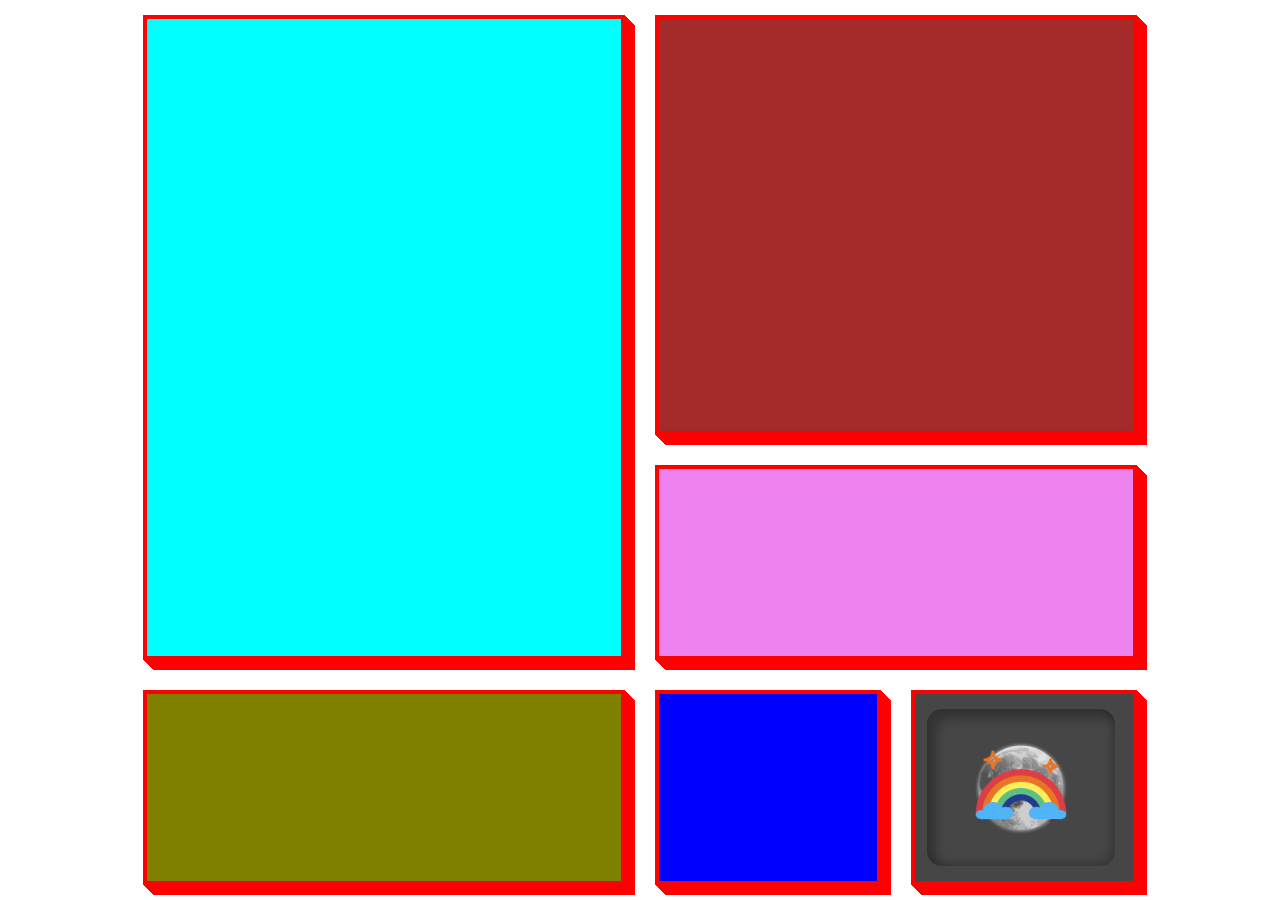
==== aboutMe.html @ added26f "worked on lightmode/darkmode button" ====
<!DOCTYPE html>
<html lang="en">
  <head>
    <meta charset="UTF-8" />
    <meta name="viewport" content="width=device-width, initial-scale=1.0" />
    <title>About me</title>
    <link rel="stylesheet" href="reset.css" />
    <link rel="stylesheet" href="aboutMe.css" />
  </head>
  <body>
    <div id="pageContainer">
    <div id="gridContainer">
      <div id="info1" class="infobox"></div>
      <div id="pics" class="hoverable"></div>
      <div id="info2" class="infobox"></div>
      <div id="modeSwitch" class="hoverable"></div>
      <div id="funBox" class="hoverable">
        <button id="leftBTN">&lt;</button>
        <div id="modeIcons">
          <img class="modeIcon" src="./images/sunny.png" alt="Light mode icon, showing a sun">
          <img class="modeIcon" src="./images/moon.png" alt="Dark mode icon, showing a moon">
          <img class="modeIcon" src="./images/rainbow.png" alt="Weird mode icon, showing a rainbow">
        </div>
        <button id="rightBTN">&gt;</button>
      </div>
      <div id="footer"></div>
    </div>
      </div>
    </div>
  </body>
</html>
---- aboutMe.css ----
* {
  box-sizing: border-box;
}

#pageContainer {
  height: 100vh;
  display: flex;
  justify-content: center;
  align-items: center;
}

/* #niceDiv {
  background-color: beige;
  width: 200px;
  height: 200px;
  border: 4px solid red;
  box-shadow: 1px 1px red, 2px 2px red, 3px 3px red, 4px 4px red, 5px 5px red, 6px 6px red, 7px 7px red, 8px 8px red, 9px 9px red, 10px 10px red;

  display: flex;
  align-items: center;
  justify-content: center;
} */

#gridContainer {
  height: 100%;
  width: 80%;
  margin: 10px;

  display: grid;
  grid-template-columns: 50% 25% 25%;
  grid-template-rows: 50% 25% 25%;
  /* gap: 30px; */
}

#gridContainer > * {
  margin: 15px;
  border: 4px solid red;
  box-shadow: 1px 1px red, 2px 2px red, 3px 3px red, 4px 4px red, 5px 5px red,
    6px 6px red, 7px 7px red, 8px 8px red, 9px 9px red, 10px 10px red,
    1px 1px red, 2px 2px red, 3px 3px red, 4px 4px red, 5px 5px red, 6px 6px red,
    7px 7px red, 8px 8px red, 9px 9px red, 10px 10px red;
  transition: 0.4s;
}

#gridContainer > .hoverable:hover {
  box-shadow: 1px 1px red, 2px 2px red, 3px 3px red, 4px 4px red, 5px 5px red,
    6px 6px red, 7px 7px red, 8px 8px red, 9px 9px red, 10px 10px red,
    11px 11px red, 12px 12px red, 13px 13px red, 14px 14px red, 15px 15px red,
    16px 16px red, 17px 17px red, 18px 18px red, 19px 19px red, 20px 20px red;
  transform: translate(-10px, -10px);
}

#info1 {
  background-color: aqua;
  grid-column: 1 / 2;
  grid-row: 1 / 3;
}

#pics {
  background-color: brown;
  grid-column: 2 / 4;
  grid-row: 1 / 2;
}

#info2 {
  background-color: violet;
  grid-column: 2 / 4;
  grid-row: 2 / 3;
}

#modeSwitch {
  background-color: blue;
  grid-column: 2 / 3;
  grid-row: 3/4;
}

#funBox {
  background-color: rgb(70, 70, 70);
  grid-column: 3 / 4;
  grid-row: 3/4;

  display: flex;
  flex-direction: row;
  align-items: center;
}

#funBox > button {
  background-color: rgb(70, 70, 70);
  width: 0px;
  transition: 0.4s;
  margin: 0px;
  border: none;
  box-shadow: 0px 0px 0px rgba(0, 0, 0, 0), 0px 0px 0px rgba(0, 0, 0, 0);

  font-size: 0rem;
  font-weight: 800;
  color: white;
}

#funBox:hover > button {
  background-color: rgb(70, 70, 70);
  margin: 10px;
  height: 50px;
  width: 30px;
  border-radius: 5px;
  border: none;
  box-shadow: 5px 5px 10px rgba(0, 0, 0, 0.25),
    -3px -3px 10px rgba(0, 0, 0, 0.25);

  font-size: 1rem;
}
#funBox:hover > button:hover {
  background-color: rgb(113, 113, 113);
  cursor: pointer;
}

#funBox > div {
  position: relative;
  width: calc(100% - 30px);
  height: calc(100% - 30px);
  /* margin: 15px; */
  border-radius: 15px;
  box-shadow: inset 10px 10px 10px rgba(0, 0, 0, 0.25),
    inset -3px -3px 10px rgba(0, 0, 0, 0.25);

  overflow: hidden;
}

.modeIcon {
  position: absolute;
  left: 50%;
  top: 50%;
  transform: translate(-50%, -50%);
  width: 100px;
  height: 100px;
}

#footer {
  background-color: olive;
  grid-column: 1 / 2;
  grid-row: 3/4;
}
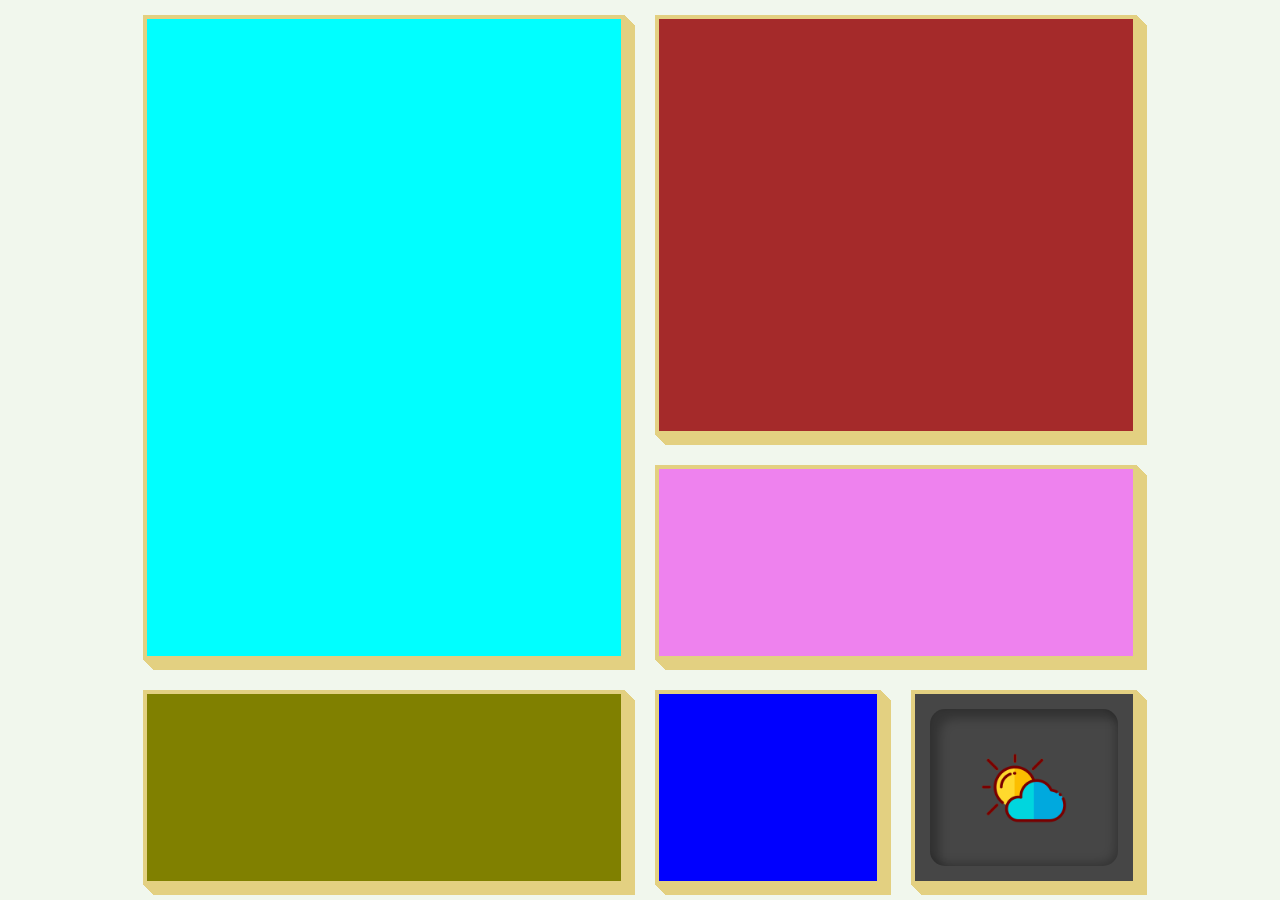
==== commit b50bca8c: "tweaks to aboutme page" ====
--- a/aboutMe.html
+++ b/aboutMe.html
@@ -8,7 +8,7 @@
     <link rel="stylesheet" href="aboutMe.css" />
   </head>
   <body>
-    <div id="pageContainer">
+    <div id="pageContainer" class="lightMode">
     <div id="gridContainer">
       <div id="info1" class="infobox"></div>
       <div id="pics" class="hoverable"></div>
@@ -17,9 +17,9 @@
       <div id="funBox" class="hoverable">
         <button id="leftBTN">&lt;</button>
         <div id="modeIcons">
-          <img class="modeIcon" src="./images/sunny.png" alt="Light mode icon, showing a sun">
-          <img class="modeIcon" src="./images/moon.png" alt="Dark mode icon, showing a moon">
-          <img class="modeIcon" src="./images/rainbow.png" alt="Weird mode icon, showing a rainbow">
+          <img id="lightModeIcon" src="./images/sunny.png" alt="Light mode icon, showing a sun">
+          <img id="darkModeIcon" class="offScreen" src="./images/moon.png" alt="Dark mode icon, showing a moon">
+          <img id="clownModeIcon" class="offScreen" src="./images/rainbow.png" alt="Weird mode icon, showing a rainbow">
         </div>
         <button id="rightBTN">&gt;</button>
       </div>
@@ -28,4 +28,5 @@
       </div>
     </div>
   </body>
+  <script src="modeSwitch.JS"></script>
 </html>
--- a/aboutMe.css
+++ b/aboutMe.css
@@ -7,14 +7,25 @@
   display: flex;
   justify-content: center;
   align-items: center;
+
+  transition: 1s;
+}
+#pageContainer.lightMode {
+  background-color: #f1f7ed;
+}
+#pageContainer.darkMode {
+  background-color: #54494b;
+}
+#pageContainer.clownMode {
+  background-color: hotpink;
 }
 
 /* #niceDiv {
   background-color: beige;
   width: 200px;
   height: 200px;
-  border: 4px solid red;
-  box-shadow: 1px 1px red, 2px 2px red, 3px 3px red, 4px 4px red, 5px 5px red, 6px 6px red, 7px 7px red, 8px 8px red, 9px 9px red, 10px 10px red;
+  border: 4px solid #e3d081;
+  box-shadow: 1px 1px #e3d081, 2px 2px #e3d081, 3px 3px #e3d081, 4px 4px #e3d081, 5px 5px #e3d081, 6px 6px #e3d081, 7px 7px #e3d081, 8px 8px #e3d081, 9px 9px #e3d081, 10px 10px #e3d081;
 
   display: flex;
   align-items: center;
@@ -34,19 +45,21 @@
 
 #gridContainer > * {
   margin: 15px;
-  border: 4px solid red;
-  box-shadow: 1px 1px red, 2px 2px red, 3px 3px red, 4px 4px red, 5px 5px red,
-    6px 6px red, 7px 7px red, 8px 8px red, 9px 9px red, 10px 10px red,
-    1px 1px red, 2px 2px red, 3px 3px red, 4px 4px red, 5px 5px red, 6px 6px red,
-    7px 7px red, 8px 8px red, 9px 9px red, 10px 10px red;
+  border: 4px solid #e3d081;
+  box-shadow: 1px 1px #e3d081, 2px 2px #e3d081, 3px 3px #e3d081, 4px 4px #e3d081,
+    5px 5px #e3d081, 6px 6px #e3d081, 7px 7px #e3d081, 8px 8px #e3d081,
+    9px 9px #e3d081, 10px 10px #e3d081, 1px 1px #e3d081, 2px 2px #e3d081,
+    3px 3px #e3d081, 4px 4px #e3d081, 5px 5px #e3d081, 6px 6px #e3d081,
+    7px 7px #e3d081, 8px 8px #e3d081, 9px 9px #e3d081, 10px 10px #e3d081;
   transition: 0.4s;
 }
 
 #gridContainer > .hoverable:hover {
-  box-shadow: 1px 1px red, 2px 2px red, 3px 3px red, 4px 4px red, 5px 5px red,
-    6px 6px red, 7px 7px red, 8px 8px red, 9px 9px red, 10px 10px red,
-    11px 11px red, 12px 12px red, 13px 13px red, 14px 14px red, 15px 15px red,
-    16px 16px red, 17px 17px red, 18px 18px red, 19px 19px red, 20px 20px red;
+  box-shadow: 1px 1px #e3d081, 2px 2px #e3d081, 3px 3px #e3d081, 4px 4px #e3d081,
+    5px 5px #e3d081, 6px 6px #e3d081, 7px 7px #e3d081, 8px 8px #e3d081,
+    9px 9px #e3d081, 10px 10px #e3d081, 11px 11px #e3d081, 12px 12px #e3d081,
+    13px 13px #e3d081, 14px 14px #e3d081, 15px 15px #e3d081, 16px 16px #e3d081,
+    17px 17px #e3d081, 18px 18px #e3d081, 19px 19px #e3d081, 20px 20px #e3d081;
   transform: translate(-10px, -10px);
 }
 
@@ -81,6 +94,7 @@
 
   display: flex;
   flex-direction: row;
+  justify-content: center;
   align-items: center;
 }
 
@@ -126,13 +140,72 @@
   overflow: hidden;
 }
 
-.modeIcon {
+#modeIcons > img {
   position: absolute;
-  left: 50%;
-  top: 50%;
-  transform: translate(-50%, -50%);
+  left: calc(50% - 50px);
+  top: calc(50% - 50px);
+  /* transform: translate(-50%, -50%); */
   width: 100px;
   height: 100px;
+}
+
+.leaveRight {
+  animation-name: leaveRight;
+  animation-duration: 0.4s;
+  animation-iteration-count: 1;
+  transform: translateX(300px);
+}
+.leaveLeft {
+  animation-name: leaveLeft;
+  animation-duration: 0.4s;
+  animation-iteration-count: 1;
+  transform: translateX(-300px);
+}
+.enterRight {
+  animation-name: enterRight;
+  animation-duration: 0.4s;
+  animation-iteration-count: 1;
+}
+.enterLeft {
+  animation-name: enterLeft;
+  animation-duration: 0.4s;
+  animation-iteration-count: 1;
+}
+.offScreen {
+  transform: translateX(-300px);
+}
+
+@keyframes leaveRight {
+  0% {
+    transform: translateX(0px);
+  }
+  100% {
+    transform: translateX(300px);
+  }
+}
+@keyframes leaveLeft {
+  0% {
+    transform: translateX(-0px);
+  }
+  100% {
+    transform: translateX(-300px);
+  }
+}
+@keyframes enterRight {
+  0% {
+    transform: translateX(300px);
+  }
+  100% {
+    transform: translateX(0px);
+  }
+}
+@keyframes enterLeft {
+  0% {
+    transform: translateX(-300px);
+  }
+  100% {
+    transform: translateX(-0px);
+  }
 }
 
 #footer {
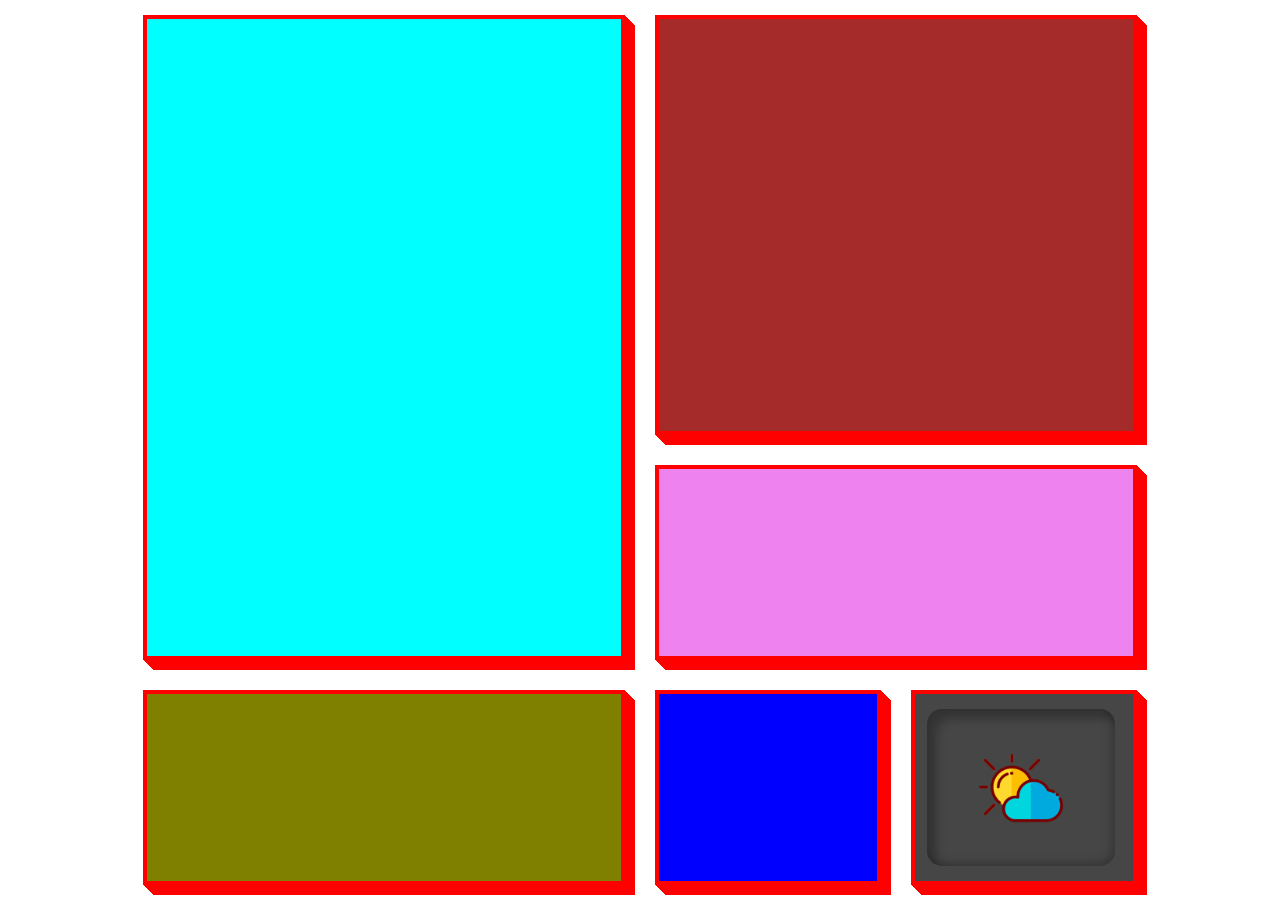
==== commit 6d8140d6: "tweaks to aboutme" ====
--- a/aboutMe.html
+++ b/aboutMe.html
@@ -17,9 +17,9 @@
       <div id="funBox" class="hoverable">
         <button id="leftBTN">&lt;</button>
         <div id="modeIcons">
-          <img id="lightModeIcon" src="./images/sunny.png" alt="Light mode icon, showing a sun">
-          <img id="darkModeIcon" class="offScreen" src="./images/moon.png" alt="Dark mode icon, showing a moon">
-          <img id="clownModeIcon" class="offScreen" src="./images/rainbow.png" alt="Weird mode icon, showing a rainbow">
+          <img id="lightModeIcon" class="modeIcon" src="./images/sunny.png" alt="Light mode icon, showing a sun">
+          <img id="darkModeIcon" class="startOff" src="./images/moon.png" alt="Dark mode icon, showing a moon">
+          <img id="clownModeIcon" class="startOff" src="./images/rainbow.png" alt="Weird mode icon, showing a rainbow">
         </div>
         <button id="rightBTN">&gt;</button>
       </div>
--- a/aboutMe.css
+++ b/aboutMe.css
@@ -8,13 +8,13 @@
   justify-content: center;
   align-items: center;
 
-  transition: 1s;
+  transition: 0.4s;
 }
 #pageContainer.lightMode {
-  background-color: #f1f7ed;
+  background-color: white;
 }
 #pageContainer.darkMode {
-  background-color: #54494b;
+  background-color: black;
 }
 #pageContainer.clownMode {
   background-color: hotpink;
@@ -24,8 +24,8 @@
   background-color: beige;
   width: 200px;
   height: 200px;
-  border: 4px solid #e3d081;
-  box-shadow: 1px 1px #e3d081, 2px 2px #e3d081, 3px 3px #e3d081, 4px 4px #e3d081, 5px 5px #e3d081, 6px 6px #e3d081, 7px 7px #e3d081, 8px 8px #e3d081, 9px 9px #e3d081, 10px 10px #e3d081;
+  border: 4px solid red;
+  box-shadow: 1px 1px red, 2px 2px red, 3px 3px red, 4px 4px red, 5px 5px red, 6px 6px red, 7px 7px red, 8px 8px red, 9px 9px red, 10px 10px red;
 
   display: flex;
   align-items: center;
@@ -45,21 +45,15 @@
 
 #gridContainer > * {
   margin: 15px;
-  border: 4px solid #e3d081;
-  box-shadow: 1px 1px #e3d081, 2px 2px #e3d081, 3px 3px #e3d081, 4px 4px #e3d081,
-    5px 5px #e3d081, 6px 6px #e3d081, 7px 7px #e3d081, 8px 8px #e3d081,
-    9px 9px #e3d081, 10px 10px #e3d081, 1px 1px #e3d081, 2px 2px #e3d081,
-    3px 3px #e3d081, 4px 4px #e3d081, 5px 5px #e3d081, 6px 6px #e3d081,
-    7px 7px #e3d081, 8px 8px #e3d081, 9px 9px #e3d081, 10px 10px #e3d081;
+  border: 4px solid red;
+  box-shadow: 1px 1px red, 2px 2px red, 3px 3px red, 4px 4px red, 5px 5px red, 6px 6px red, 7px 7px red, 8px 8px red, 9px 9px red, 10px 10px red, 1px 1px red, 2px 2px red, 3px 3px red, 4px 4px red,
+    5px 5px red, 6px 6px red, 7px 7px red, 8px 8px red, 9px 9px red, 10px 10px red;
   transition: 0.4s;
 }
 
 #gridContainer > .hoverable:hover {
-  box-shadow: 1px 1px #e3d081, 2px 2px #e3d081, 3px 3px #e3d081, 4px 4px #e3d081,
-    5px 5px #e3d081, 6px 6px #e3d081, 7px 7px #e3d081, 8px 8px #e3d081,
-    9px 9px #e3d081, 10px 10px #e3d081, 11px 11px #e3d081, 12px 12px #e3d081,
-    13px 13px #e3d081, 14px 14px #e3d081, 15px 15px #e3d081, 16px 16px #e3d081,
-    17px 17px #e3d081, 18px 18px #e3d081, 19px 19px #e3d081, 20px 20px #e3d081;
+  box-shadow: 1px 1px red, 2px 2px red, 3px 3px red, 4px 4px red, 5px 5px red, 6px 6px red, 7px 7px red, 8px 8px red, 9px 9px red, 10px 10px red, 11px 11px red, 12px 12px red, 13px 13px red,
+    14px 14px red, 15px 15px red, 16px 16px red, 17px 17px red, 18px 18px red, 19px 19px red, 20px 20px red;
   transform: translate(-10px, -10px);
 }
 
@@ -94,7 +88,6 @@
 
   display: flex;
   flex-direction: row;
-  justify-content: center;
   align-items: center;
 }
 
@@ -118,8 +111,7 @@
   width: 30px;
   border-radius: 5px;
   border: none;
-  box-shadow: 5px 5px 10px rgba(0, 0, 0, 0.25),
-    -3px -3px 10px rgba(0, 0, 0, 0.25);
+  box-shadow: 5px 5px 10px rgba(0, 0, 0, 0.25), -3px -3px 10px rgba(0, 0, 0, 0.25);
 
   font-size: 1rem;
 }
@@ -134,8 +126,7 @@
   height: calc(100% - 30px);
   /* margin: 15px; */
   border-radius: 15px;
-  box-shadow: inset 10px 10px 10px rgba(0, 0, 0, 0.25),
-    inset -3px -3px 10px rgba(0, 0, 0, 0.25);
+  box-shadow: inset 10px 10px 10px rgba(0, 0, 0, 0.25), inset -3px -3px 10px rgba(0, 0, 0, 0.25);
 
   overflow: hidden;
 }
@@ -171,7 +162,7 @@
   animation-duration: 0.4s;
   animation-iteration-count: 1;
 }
-.offScreen {
+.startOff {
   transform: translateX(-300px);
 }
 
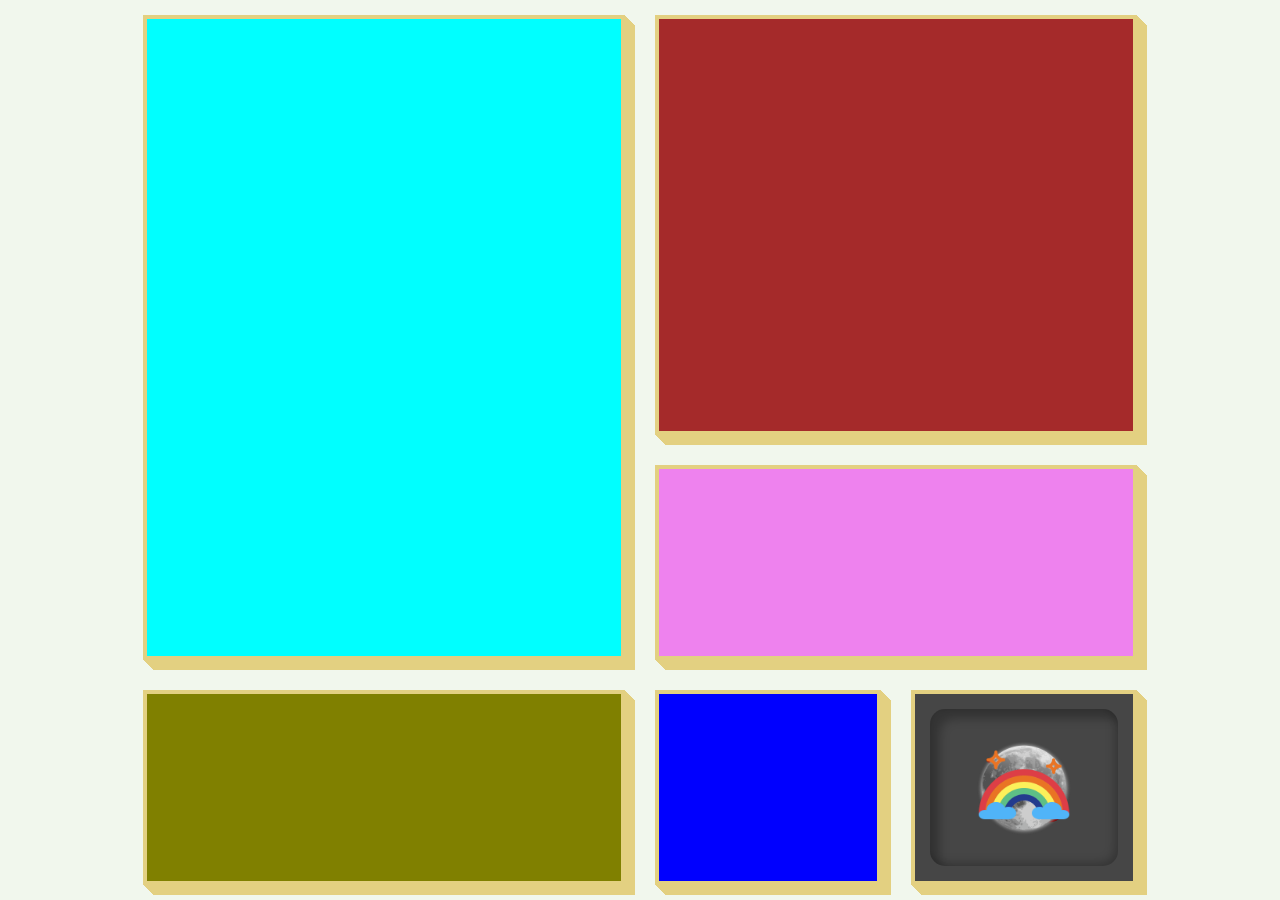
==== commit 484b3d0e: "Merge remote-tracking branch 'refs/remotes/origin/main'" ====
--- a/aboutMe.html
+++ b/aboutMe.html
@@ -17,6 +17,9 @@
       <div id="funBox" class="hoverable">
         <button id="leftBTN">&lt;</button>
         <div id="modeIcons">
+          <img id="lightModeIcon" src="./images/sunny.png" alt="Light mode icon, showing a sun">
+          <img id="darkModeIcon" class="offScreen" src="./images/moon.png" alt="Dark mode icon, showing a moon">
+          <img id="clownModeIcon" class="offScreen" src="./images/rainbow.png" alt="Weird mode icon, showing a rainbow">
           <img id="lightModeIcon" class="modeIcon" src="./images/sunny.png" alt="Light mode icon, showing a sun">
           <img id="darkModeIcon" class="startOff" src="./images/moon.png" alt="Dark mode icon, showing a moon">
           <img id="clownModeIcon" class="startOff" src="./images/rainbow.png" alt="Weird mode icon, showing a rainbow">
--- a/aboutMe.css
+++ b/aboutMe.css
@@ -8,13 +8,13 @@
   justify-content: center;
   align-items: center;
 
-  transition: 0.4s;
+  transition: 1s;
 }
 #pageContainer.lightMode {
-  background-color: white;
+  background-color: #f1f7ed;
 }
 #pageContainer.darkMode {
-  background-color: black;
+  background-color: #54494b;
 }
 #pageContainer.clownMode {
   background-color: hotpink;
@@ -24,8 +24,8 @@
   background-color: beige;
   width: 200px;
   height: 200px;
-  border: 4px solid red;
-  box-shadow: 1px 1px red, 2px 2px red, 3px 3px red, 4px 4px red, 5px 5px red, 6px 6px red, 7px 7px red, 8px 8px red, 9px 9px red, 10px 10px red;
+  border: 4px solid #e3d081;
+  box-shadow: 1px 1px #e3d081, 2px 2px #e3d081, 3px 3px #e3d081, 4px 4px #e3d081, 5px 5px #e3d081, 6px 6px #e3d081, 7px 7px #e3d081, 8px 8px #e3d081, 9px 9px #e3d081, 10px 10px #e3d081;
 
   display: flex;
   align-items: center;
@@ -45,15 +45,15 @@
 
 #gridContainer > * {
   margin: 15px;
-  border: 4px solid red;
-  box-shadow: 1px 1px red, 2px 2px red, 3px 3px red, 4px 4px red, 5px 5px red, 6px 6px red, 7px 7px red, 8px 8px red, 9px 9px red, 10px 10px red, 1px 1px red, 2px 2px red, 3px 3px red, 4px 4px red,
-    5px 5px red, 6px 6px red, 7px 7px red, 8px 8px red, 9px 9px red, 10px 10px red;
+  border: 4px solid #e3d081;
+  box-shadow: 1px 1px #e3d081, 2px 2px #e3d081, 3px 3px #e3d081, 4px 4px #e3d081, 5px 5px #e3d081, 6px 6px #e3d081, 7px 7px #e3d081, 8px 8px #e3d081, 9px 9px #e3d081, 10px 10px #e3d081,
+    1px 1px #e3d081, 2px 2px #e3d081, 3px 3px #e3d081, 4px 4px #e3d081, 5px 5px #e3d081, 6px 6px #e3d081, 7px 7px #e3d081, 8px 8px #e3d081, 9px 9px #e3d081, 10px 10px #e3d081;
   transition: 0.4s;
 }
 
 #gridContainer > .hoverable:hover {
-  box-shadow: 1px 1px red, 2px 2px red, 3px 3px red, 4px 4px red, 5px 5px red, 6px 6px red, 7px 7px red, 8px 8px red, 9px 9px red, 10px 10px red, 11px 11px red, 12px 12px red, 13px 13px red,
-    14px 14px red, 15px 15px red, 16px 16px red, 17px 17px red, 18px 18px red, 19px 19px red, 20px 20px red;
+  box-shadow: 1px 1px #e3d081, 2px 2px #e3d081, 3px 3px #e3d081, 4px 4px #e3d081, 5px 5px #e3d081, 6px 6px #e3d081, 7px 7px #e3d081, 8px 8px #e3d081, 9px 9px #e3d081, 10px 10px #e3d081,
+    11px 11px #e3d081, 12px 12px #e3d081, 13px 13px #e3d081, 14px 14px #e3d081, 15px 15px #e3d081, 16px 16px #e3d081, 17px 17px #e3d081, 18px 18px #e3d081, 19px 19px #e3d081, 20px 20px #e3d081;
   transform: translate(-10px, -10px);
 }
 
@@ -88,6 +88,7 @@
 
   display: flex;
   flex-direction: row;
+  justify-content: center;
   align-items: center;
 }
 
@@ -162,7 +163,7 @@
   animation-duration: 0.4s;
   animation-iteration-count: 1;
 }
-.startOff {
+.offScreen {
   transform: translateX(-300px);
 }
 
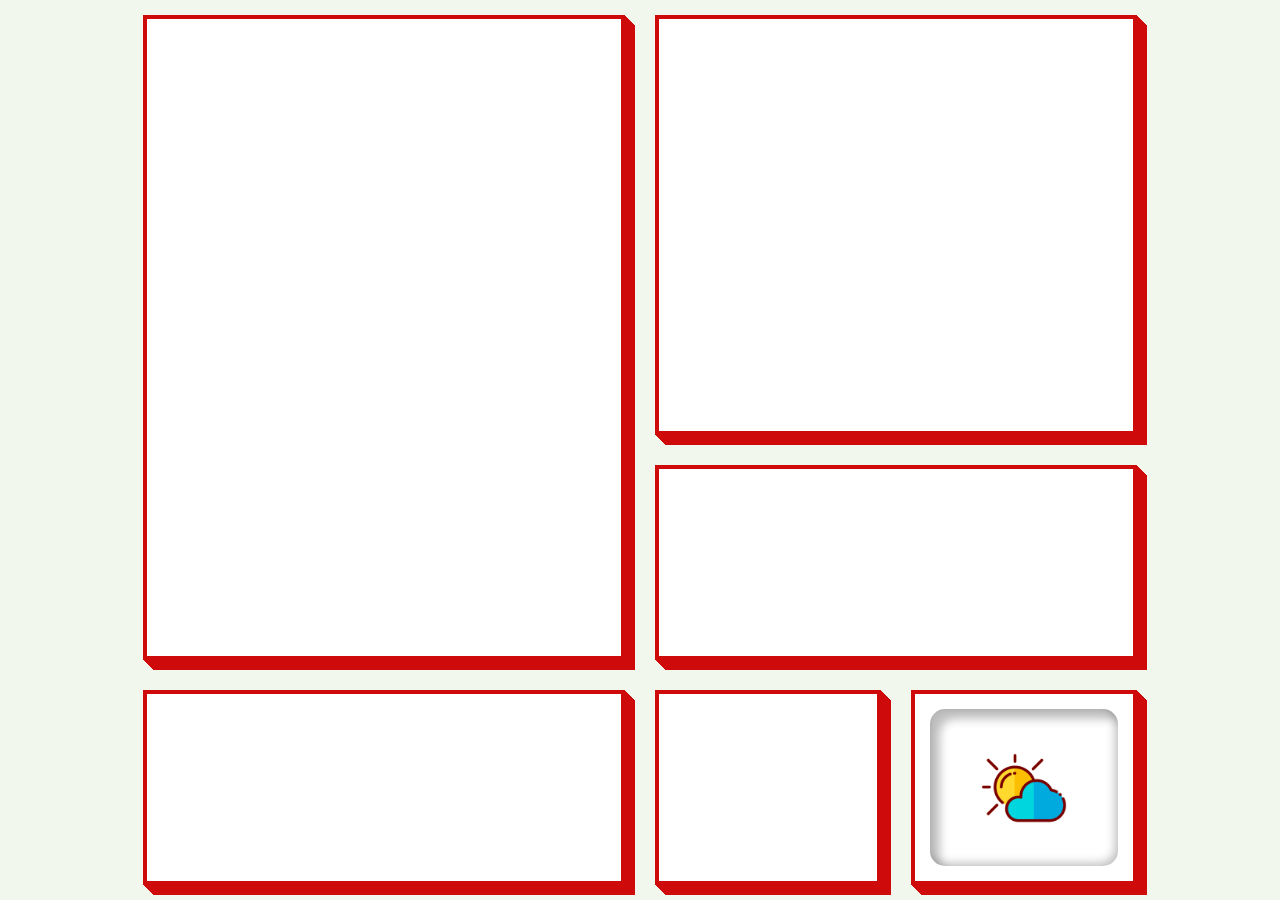
==== commit e228cc7f: "setting up colours modes on about me page" ====
--- a/aboutMe.html
+++ b/aboutMe.html
@@ -20,9 +20,6 @@
           <img id="lightModeIcon" src="./images/sunny.png" alt="Light mode icon, showing a sun">
           <img id="darkModeIcon" class="offScreen" src="./images/moon.png" alt="Dark mode icon, showing a moon">
           <img id="clownModeIcon" class="offScreen" src="./images/rainbow.png" alt="Weird mode icon, showing a rainbow">
-          <img id="lightModeIcon" class="modeIcon" src="./images/sunny.png" alt="Light mode icon, showing a sun">
-          <img id="darkModeIcon" class="startOff" src="./images/moon.png" alt="Dark mode icon, showing a moon">
-          <img id="clownModeIcon" class="startOff" src="./images/rainbow.png" alt="Weird mode icon, showing a rainbow">
         </div>
         <button id="rightBTN">&gt;</button>
       </div>
--- a/aboutMe.css
+++ b/aboutMe.css
@@ -8,13 +8,13 @@
   justify-content: center;
   align-items: center;
 
-  transition: 1s;
+  transition: 0.8s;
 }
 #pageContainer.lightMode {
   background-color: #f1f7ed;
 }
 #pageContainer.darkMode {
-  background-color: #54494b;
+  background-color: #342830;
 }
 #pageContainer.clownMode {
   background-color: hotpink;
@@ -45,44 +45,90 @@
 
 #gridContainer > * {
   margin: 15px;
+  transition: 0.4s;
+}
+
+#pageContainer.lightMode #gridContainer > * {
+  border: 4px solid #ce0a0a;
+  box-shadow: 1px 1px #ce0a0a, 2px 2px #ce0a0a, 3px 3px #ce0a0a, 4px 4px #ce0a0a, 5px 5px #ce0a0a, 6px 6px #ce0a0a, 7px 7px #ce0a0a, 8px 8px #ce0a0a, 9px 9px #ce0a0a, 10px 10px #ce0a0a,
+    1px 1px #ce0a0a, 2px 2px #ce0a0a, 3px 3px #ce0a0a, 4px 4px #ce0a0a, 5px 5px #ce0a0a, 6px 6px #ce0a0a, 7px 7px #ce0a0a, 8px 8px #ce0a0a, 9px 9px #ce0a0a, 10px 10px #ce0a0a;
+}
+
+#pageContainer.darkMode #gridContainer > * {
   border: 4px solid #e3d081;
   box-shadow: 1px 1px #e3d081, 2px 2px #e3d081, 3px 3px #e3d081, 4px 4px #e3d081, 5px 5px #e3d081, 6px 6px #e3d081, 7px 7px #e3d081, 8px 8px #e3d081, 9px 9px #e3d081, 10px 10px #e3d081,
     1px 1px #e3d081, 2px 2px #e3d081, 3px 3px #e3d081, 4px 4px #e3d081, 5px 5px #e3d081, 6px 6px #e3d081, 7px 7px #e3d081, 8px 8px #e3d081, 9px 9px #e3d081, 10px 10px #e3d081;
-  transition: 0.4s;
-}
-
-#gridContainer > .hoverable:hover {
+}
+
+#pageContainer.clownMode #gridContainer > * {
+  border: 4px solid #e3d081;
+  box-shadow: 1px 1px #e3d081, 2px 2px #e3d081, 3px 3px #e3d081, 4px 4px #e3d081, 5px 5px #e3d081, 6px 6px #e3d081, 7px 7px #e3d081, 8px 8px #e3d081, 9px 9px #e3d081, 10px 10px #e3d081,
+    1px 1px #e3d081, 2px 2px #e3d081, 3px 3px #e3d081, 4px 4px #e3d081, 5px 5px #e3d081, 6px 6px #e3d081, 7px 7px #e3d081, 8px 8px #e3d081, 9px 9px #e3d081, 10px 10px #e3d081;
+}
+
+#pageContainer.lightMode #gridContainer > .hoverable:hover {
+  box-shadow: 1px 1px #ce0a0a, 2px 2px #ce0a0a, 3px 3px #ce0a0a, 4px 4px #ce0a0a, 5px 5px #ce0a0a, 6px 6px #ce0a0a, 7px 7px #ce0a0a, 8px 8px #ce0a0a, 9px 9px #ce0a0a, 10px 10px #ce0a0a,
+    11px 11px #ce0a0a, 12px 12px #ce0a0a, 13px 13px #ce0a0a, 14px 14px #ce0a0a, 15px 15px #ce0a0a, 16px 16px #ce0a0a, 17px 17px #ce0a0a, 18px 18px #ce0a0a, 19px 19px #ce0a0a, 20px 20px #ce0a0a;
+  transform: translate(-10px, -10px);
+}
+
+#pageContainer.darkMode #gridContainer > .hoverable:hover {
   box-shadow: 1px 1px #e3d081, 2px 2px #e3d081, 3px 3px #e3d081, 4px 4px #e3d081, 5px 5px #e3d081, 6px 6px #e3d081, 7px 7px #e3d081, 8px 8px #e3d081, 9px 9px #e3d081, 10px 10px #e3d081,
     11px 11px #e3d081, 12px 12px #e3d081, 13px 13px #e3d081, 14px 14px #e3d081, 15px 15px #e3d081, 16px 16px #e3d081, 17px 17px #e3d081, 18px 18px #e3d081, 19px 19px #e3d081, 20px 20px #e3d081;
   transform: translate(-10px, -10px);
 }
 
+#pageContainer.clownMode #gridContainer > .hoverable:hover {
+  box-shadow: 1px 1px #e3d081, 2px 2px #e3d081, 3px 3px #e3d081, 4px 4px #e3d081, 5px 5px #e3d081, 6px 6px #e3d081, 7px 7px #e3d081, 8px 8px #e3d081, 9px 9px #e3d081, 10px 10px #e3d081,
+    11px 11px #e3d081, 12px 12px #e3d081, 13px 13px #e3d081, 14px 14px #e3d081, 15px 15px #e3d081, 16px 16px #e3d081, 17px 17px #e3d081, 18px 18px #e3d081, 19px 19px #e3d081, 20px 20px #e3d081;
+  transform: translate(-10px, -10px);
+}
+
 #info1 {
-  background-color: aqua;
   grid-column: 1 / 2;
   grid-row: 1 / 3;
 }
+#pageContainer.lightMode #info1 {
+  background-color: white;
+}
+#pageContainer.darkMode #info1 {
+  background-color: #456b65;
+}
 
 #pics {
-  background-color: brown;
   grid-column: 2 / 4;
   grid-row: 1 / 2;
 }
+#pageContainer.lightMode #pics {
+  background-color: white;
+}
+#pageContainer.darkMode #pics {
+  background-color: #66230f;
+}
 
 #info2 {
-  background-color: violet;
   grid-column: 2 / 4;
   grid-row: 2 / 3;
 }
+#pageContainer.lightMode #info2 {
+  background-color: white;
+}
+#pageContainer.darkMode #info2 {
+  background-color: #5d3040;
+}
 
 #modeSwitch {
-  background-color: blue;
   grid-column: 2 / 3;
   grid-row: 3/4;
 }
+#pageContainer.lightMode #modeSwitch {
+  background-color: white;
+}
+#pageContainer.darkMode #modeSwitch {
+  background-color: #456b65;
+}
 
 #funBox {
-  background-color: rgb(70, 70, 70);
   grid-column: 3 / 4;
   grid-row: 3/4;
 
@@ -91,9 +137,15 @@
   justify-content: center;
   align-items: center;
 }
+#pageContainer.lightMode #funBox {
+  background-color: white;
+}
+#pageContainer.darkMode #funBox {
+  background-color: #66230f;
+}
 
 #funBox > button {
-  background-color: rgb(70, 70, 70);
+  background-color: rgba(0, 0, 0, 0);
   width: 0px;
   transition: 0.4s;
   margin: 0px;
@@ -106,7 +158,7 @@
 }
 
 #funBox:hover > button {
-  background-color: rgb(70, 70, 70);
+  background-color: rgba(0, 0, 0, 0);
   margin: 10px;
   height: 50px;
   width: 30px;
@@ -117,7 +169,7 @@
   font-size: 1rem;
 }
 #funBox:hover > button:hover {
-  background-color: rgb(113, 113, 113);
+  background-color: rgba(255, 255, 255, 0.4);
   cursor: pointer;
 }
 
@@ -201,7 +253,12 @@
 }
 
 #footer {
-  background-color: olive;
   grid-column: 1 / 2;
   grid-row: 3/4;
 }
+#pageContainer.lightMode #footer {
+  background-color: white;
+}
+#pageContainer.darkMode #footer {
+  background-color: #5d3040;
+}
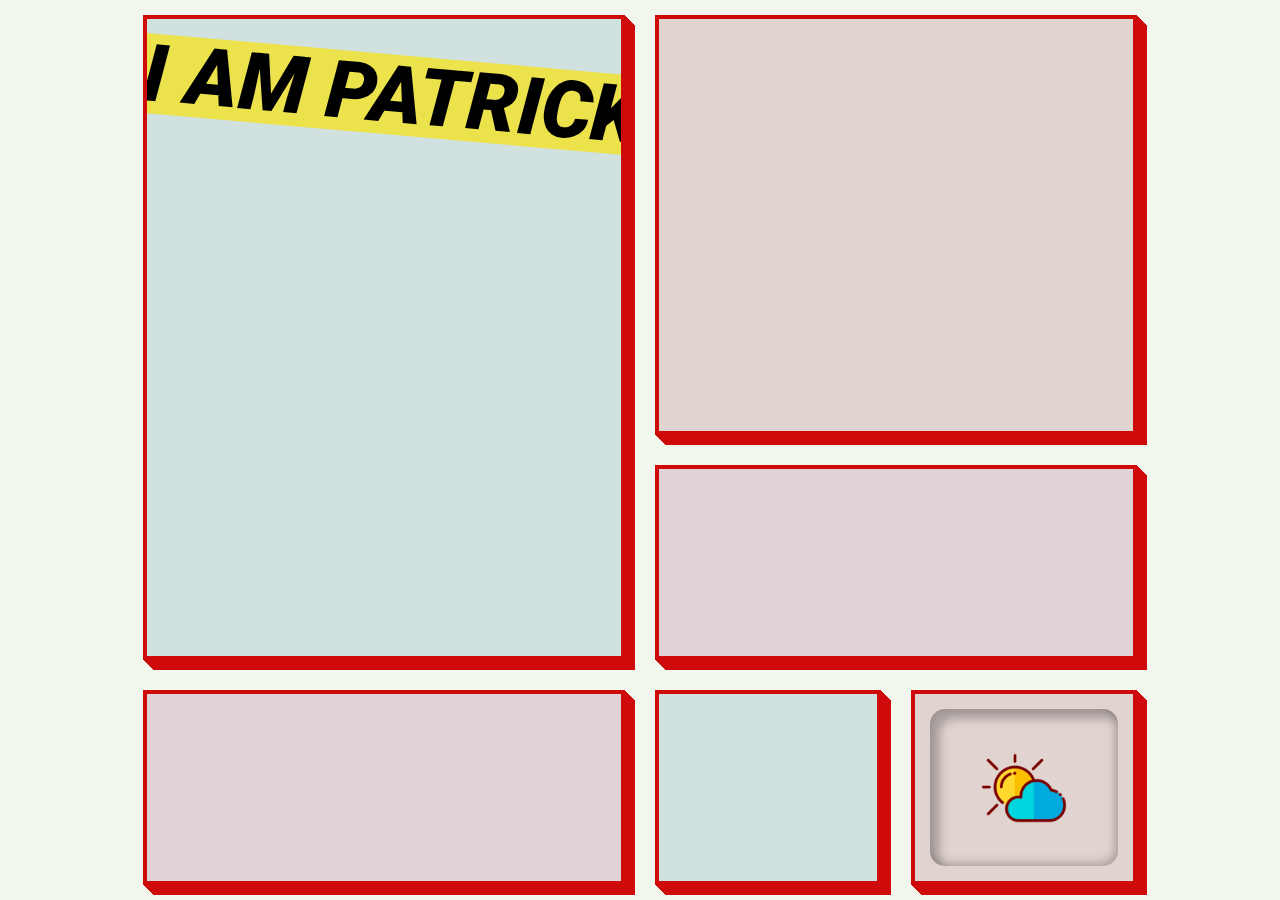
==== commit 4f9ae04e: "minor changes to aboutme page PLUS cool CSS for grid headers" ====
--- a/aboutMe.html
+++ b/aboutMe.html
@@ -6,11 +6,18 @@
     <title>About me</title>
     <link rel="stylesheet" href="reset.css" />
     <link rel="stylesheet" href="aboutMe.css" />
+    <link rel="preconnect" href="https://fonts.googleapis.com">
+<link rel="preconnect" href="https://fonts.gstatic.com" crossorigin>
+<link href="https://fonts.googleapis.com/css2?family=Roboto:ital,wght@0,100;0,300;0,400;0,500;0,700;0,900;1,100;1,300;1,400;1,500;1,700;1,900&display=swap" rel="stylesheet">
   </head>
   <body>
     <div id="pageContainer" class="lightMode">
     <div id="gridContainer">
-      <div id="info1" class="infobox"></div>
+      <div id="info1" class="infobox">
+        <div class="headerDiv">
+          <h1 class="gridHeader">I AM PATRICK-I AM PATRICK-I AM PATRICK-I AM PATRICK-</h1>
+        </div>
+      </div>
       <div id="pics" class="hoverable"></div>
       <div id="info2" class="infobox"></div>
       <div id="modeSwitch" class="hoverable"></div>
--- a/aboutMe.css
+++ b/aboutMe.css
@@ -1,5 +1,9 @@
 * {
   box-sizing: border-box;
+}
+
+body {
+  background: linear-gradient(131deg, rgba(131, 58, 180, 1) 0%, rgba(253, 29, 29, 1) 18%, rgba(157, 252, 69, 1) 31%, rgba(227, 69, 252, 1) 56%, rgba(70, 69, 252, 1) 77%, rgba(131, 58, 180, 1) 100%);
 }
 
 #pageContainer {
@@ -17,7 +21,7 @@
   background-color: #342830;
 }
 #pageContainer.clownMode {
-  background-color: hotpink;
+  background-color: rgba(255, 105, 180, 0);
 }
 
 /* #niceDiv {
@@ -35,6 +39,7 @@
 #gridContainer {
   height: 100%;
   width: 80%;
+  max-width: 120vh;
   margin: 10px;
 
   display: grid;
@@ -61,9 +66,9 @@
 }
 
 #pageContainer.clownMode #gridContainer > * {
-  border: 4px solid #e3d081;
-  box-shadow: 1px 1px #e3d081, 2px 2px #e3d081, 3px 3px #e3d081, 4px 4px #e3d081, 5px 5px #e3d081, 6px 6px #e3d081, 7px 7px #e3d081, 8px 8px #e3d081, 9px 9px #e3d081, 10px 10px #e3d081,
-    1px 1px #e3d081, 2px 2px #e3d081, 3px 3px #e3d081, 4px 4px #e3d081, 5px 5px #e3d081, 6px 6px #e3d081, 7px 7px #e3d081, 8px 8px #e3d081, 9px 9px #e3d081, 10px 10px #e3d081;
+  border: 4px solid #ff0000;
+  box-shadow: 1px 1px #ffa200, 1px 1px #ffa200, 2px 2px #c3ff00, 2px 2px #c3ff00, 3px 3px #44ff00, 3px 3px #44ff00, 4px 4px #00ff62, 4px 4px #00ff62, 5px 5px #00bfff, 5px 5px #00bfff, 6px 6px #1e00ff,
+    6px 6px #1e00ff, 7px 7px #d400ff, 7px 7px #d400ff, 8px 8px #ff0088, 8px 8px #ff0088, 9px 9px #ff0008, 9px 9px #ff0008, 10px 10px #ff3700, 10px 10px #ff3700;
 }
 
 #pageContainer.lightMode #gridContainer > .hoverable:hover {
@@ -79,20 +84,48 @@
 }
 
 #pageContainer.clownMode #gridContainer > .hoverable:hover {
-  box-shadow: 1px 1px #e3d081, 2px 2px #e3d081, 3px 3px #e3d081, 4px 4px #e3d081, 5px 5px #e3d081, 6px 6px #e3d081, 7px 7px #e3d081, 8px 8px #e3d081, 9px 9px #e3d081, 10px 10px #e3d081,
-    11px 11px #e3d081, 12px 12px #e3d081, 13px 13px #e3d081, 14px 14px #e3d081, 15px 15px #e3d081, 16px 16px #e3d081, 17px 17px #e3d081, 18px 18px #e3d081, 19px 19px #e3d081, 20px 20px #e3d081;
+  box-shadow: 1px 1px #ff5900, 2px 2px #ffa200, 3px 3px #ffc400, 4px 4px #c3ff00, 5px 5px #d0ff00, 6px 6px #44ff00, 7px 7px #00ff2a, 8px 8px #00ff62, 9px 9px #00ffc3, 10px 10px #00bfff,
+    11px 11px #007bff, 12px 12px #1e00ff, 13px 13px #ae00ff, 14px 14px #d400ff, 15px 15px #ff00d4, 16px 16px #ff0088, 17px 17px #ff0055, 18px 18px #ff0008, 19px 19px #ff3700, 20px 20px #ff3700;
   transform: translate(-10px, -10px);
 }
 
 #info1 {
   grid-column: 1 / 2;
   grid-row: 1 / 3;
+
+  overflow: hidden;
 }
 #pageContainer.lightMode #info1 {
-  background-color: white;
+  background-color: #d1e1df;
 }
 #pageContainer.darkMode #info1 {
   background-color: #456b65;
+}
+.headerDiv {
+  background-color: #ece24c;
+  width: max-content;
+  margin-top: 3%;
+  transform: rotate(5deg);
+  transform-origin: 0% 0%;
+  text-wrap: nowrap;
+}
+.gridHeader {
+  font-size: 5rem;
+  font-family: "Roboto", sans-serif;
+  font-weight: 900;
+  font-style: italic;
+
+  flex-grow: 0;
+
+  animation: ticker 10s linear infinite;
+}
+@keyframes ticker {
+  0% {
+    transform: translateX(0%);
+  }
+  100% {
+    transform: translateX(-50%);
+  }
 }
 
 #pics {
@@ -100,7 +133,7 @@
   grid-row: 1 / 2;
 }
 #pageContainer.lightMode #pics {
-  background-color: white;
+  background-color: #e1d4d0;
 }
 #pageContainer.darkMode #pics {
   background-color: #66230f;
@@ -111,7 +144,7 @@
   grid-row: 2 / 3;
 }
 #pageContainer.lightMode #info2 {
-  background-color: white;
+  background-color: #e1d2d7;
 }
 #pageContainer.darkMode #info2 {
   background-color: #5d3040;
@@ -122,7 +155,7 @@
   grid-row: 3/4;
 }
 #pageContainer.lightMode #modeSwitch {
-  background-color: white;
+  background-color: #d1e1df;
 }
 #pageContainer.darkMode #modeSwitch {
   background-color: #456b65;
@@ -138,7 +171,7 @@
   align-items: center;
 }
 #pageContainer.lightMode #funBox {
-  background-color: white;
+  background-color: #e1d4d0;
 }
 #pageContainer.darkMode #funBox {
   background-color: #66230f;
@@ -168,6 +201,9 @@
 
   font-size: 1rem;
 }
+#pageContainer.lightMode #funBox:hover > button {
+  color: #ce0a0a;
+}
 #funBox:hover > button:hover {
   background-color: rgba(255, 255, 255, 0.4);
   cursor: pointer;
@@ -257,7 +293,7 @@
   grid-row: 3/4;
 }
 #pageContainer.lightMode #footer {
-  background-color: white;
+  background-color: #e1d2d7;
 }
 #pageContainer.darkMode #footer {
   background-color: #5d3040;
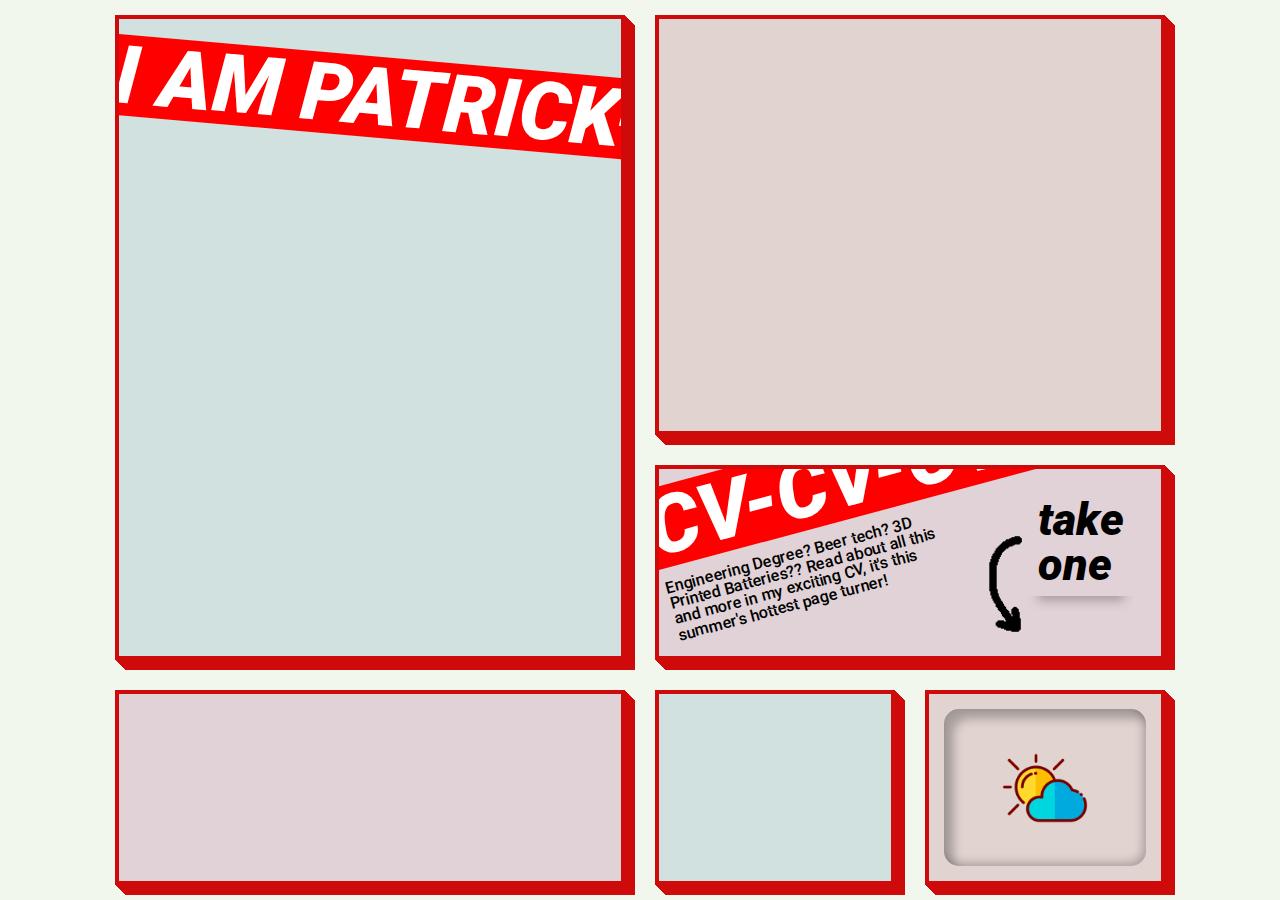
==== commit f11c6bff: "continued work on aboutme page" ====
--- a/aboutMe.html
+++ b/aboutMe.html
@@ -14,12 +14,26 @@
     <div id="pageContainer" class="lightMode">
     <div id="gridContainer">
       <div id="info1" class="infobox">
-        <div class="headerDiv">
-          <h1 class="gridHeader">I AM PATRICK-I AM PATRICK-I AM PATRICK-I AM PATRICK-</h1>
+        <div class="headerDiv" id="info1HeaderDiv">
+          <h1 class="gridHeader" id="info1Header">I AM PATRICK-I AM PATRICK-I AM PATRICK-I AM PATRICK-</h1>
         </div>
       </div>
       <div id="pics" class="hoverable"></div>
-      <div id="info2" class="infobox"></div>
+      <div id="info2" class="infobox hoverable">
+        <div class="headerDiv" id="info2HeaderDiv">
+          <h1 class="gridHeader" id="info2Header">CV-CV-CV-CV-CV-CV-CV-CV-CV-CV-</h1>
+        </div>
+        <div class="nonHeaderDiv" id="info2NonHeaderDiv">
+          <p>Engineering Degree? Beer tech? 3D Printed Batteries?? Read about all this and more in my exciting CV, it's this summer's hottest page turner!</p>
+          <div id="CVContainer">
+            <img src="./images/cv-arrow.png" alt="An arrow that points to the CV download">
+            <div id="CVInnerContainer">
+              <p id="takeOne">take<br>one</p>
+              <div></div>
+            </div>
+          </div>
+        </div>
+      </div>
       <div id="modeSwitch" class="hoverable"></div>
       <div id="funBox" class="hoverable">
         <button id="leftBTN">&lt;</button>
--- a/aboutMe.css
+++ b/aboutMe.css
@@ -38,7 +38,7 @@
 
 #gridContainer {
   height: 100%;
-  width: 80%;
+  width: 95%;
   max-width: 120vh;
   margin: 10px;
 
@@ -51,44 +51,81 @@
 #gridContainer > * {
   margin: 15px;
   transition: 0.4s;
-}
-
+  position: relative;
+}
+
+/* funny border code */
 #pageContainer.lightMode #gridContainer > * {
   border: 4px solid #ce0a0a;
   box-shadow: 1px 1px #ce0a0a, 2px 2px #ce0a0a, 3px 3px #ce0a0a, 4px 4px #ce0a0a, 5px 5px #ce0a0a, 6px 6px #ce0a0a, 7px 7px #ce0a0a, 8px 8px #ce0a0a, 9px 9px #ce0a0a, 10px 10px #ce0a0a,
     1px 1px #ce0a0a, 2px 2px #ce0a0a, 3px 3px #ce0a0a, 4px 4px #ce0a0a, 5px 5px #ce0a0a, 6px 6px #ce0a0a, 7px 7px #ce0a0a, 8px 8px #ce0a0a, 9px 9px #ce0a0a, 10px 10px #ce0a0a;
 }
-
 #pageContainer.darkMode #gridContainer > * {
   border: 4px solid #e3d081;
   box-shadow: 1px 1px #e3d081, 2px 2px #e3d081, 3px 3px #e3d081, 4px 4px #e3d081, 5px 5px #e3d081, 6px 6px #e3d081, 7px 7px #e3d081, 8px 8px #e3d081, 9px 9px #e3d081, 10px 10px #e3d081,
     1px 1px #e3d081, 2px 2px #e3d081, 3px 3px #e3d081, 4px 4px #e3d081, 5px 5px #e3d081, 6px 6px #e3d081, 7px 7px #e3d081, 8px 8px #e3d081, 9px 9px #e3d081, 10px 10px #e3d081;
 }
-
 #pageContainer.clownMode #gridContainer > * {
   border: 4px solid #ff0000;
   box-shadow: 1px 1px #ffa200, 1px 1px #ffa200, 2px 2px #c3ff00, 2px 2px #c3ff00, 3px 3px #44ff00, 3px 3px #44ff00, 4px 4px #00ff62, 4px 4px #00ff62, 5px 5px #00bfff, 5px 5px #00bfff, 6px 6px #1e00ff,
     6px 6px #1e00ff, 7px 7px #d400ff, 7px 7px #d400ff, 8px 8px #ff0088, 8px 8px #ff0088, 9px 9px #ff0008, 9px 9px #ff0008, 10px 10px #ff3700, 10px 10px #ff3700;
 }
-
 #pageContainer.lightMode #gridContainer > .hoverable:hover {
   box-shadow: 1px 1px #ce0a0a, 2px 2px #ce0a0a, 3px 3px #ce0a0a, 4px 4px #ce0a0a, 5px 5px #ce0a0a, 6px 6px #ce0a0a, 7px 7px #ce0a0a, 8px 8px #ce0a0a, 9px 9px #ce0a0a, 10px 10px #ce0a0a,
     11px 11px #ce0a0a, 12px 12px #ce0a0a, 13px 13px #ce0a0a, 14px 14px #ce0a0a, 15px 15px #ce0a0a, 16px 16px #ce0a0a, 17px 17px #ce0a0a, 18px 18px #ce0a0a, 19px 19px #ce0a0a, 20px 20px #ce0a0a;
   transform: translate(-10px, -10px);
 }
-
 #pageContainer.darkMode #gridContainer > .hoverable:hover {
   box-shadow: 1px 1px #e3d081, 2px 2px #e3d081, 3px 3px #e3d081, 4px 4px #e3d081, 5px 5px #e3d081, 6px 6px #e3d081, 7px 7px #e3d081, 8px 8px #e3d081, 9px 9px #e3d081, 10px 10px #e3d081,
     11px 11px #e3d081, 12px 12px #e3d081, 13px 13px #e3d081, 14px 14px #e3d081, 15px 15px #e3d081, 16px 16px #e3d081, 17px 17px #e3d081, 18px 18px #e3d081, 19px 19px #e3d081, 20px 20px #e3d081;
   transform: translate(-10px, -10px);
 }
-
 #pageContainer.clownMode #gridContainer > .hoverable:hover {
   box-shadow: 1px 1px #ff5900, 2px 2px #ffa200, 3px 3px #ffc400, 4px 4px #c3ff00, 5px 5px #d0ff00, 6px 6px #44ff00, 7px 7px #00ff2a, 8px 8px #00ff62, 9px 9px #00ffc3, 10px 10px #00bfff,
     11px 11px #007bff, 12px 12px #1e00ff, 13px 13px #ae00ff, 14px 14px #d400ff, 15px 15px #ff00d4, 16px 16px #ff0088, 17px 17px #ff0055, 18px 18px #ff0008, 19px 19px #ff3700, 20px 20px #ff3700;
   transform: translate(-10px, -10px);
 }
 
+/* universal code for ticking grid headers */
+.headerDiv {
+  background-color: #ff0000;
+  width: max-content;
+  height: max-content;
+  text-wrap: nowrap;
+
+  position: absolute;
+}
+.gridHeader {
+  font-size: 9vh;
+
+  font-family: "Roboto", sans-serif;
+  font-weight: 900;
+  font-style: italic;
+  color: white;
+}
+@keyframes tickerX {
+  0% {
+    transform: translateX(0%);
+  }
+  100% {
+    transform: translateX(-50%);
+  }
+}
+@keyframes tickerY {
+  0% {
+    transform: translateY(0%);
+  }
+  100% {
+    transform: translateY(-50%);
+  }
+}
+.nonHeaderDiv {
+  width: 100%;
+  height: 100%;
+  /* background-color: #00ff2a; */
+}
+
+/* grid specific code */
 #info1 {
   grid-column: 1 / 2;
   grid-row: 1 / 3;
@@ -101,53 +138,87 @@
 #pageContainer.darkMode #info1 {
   background-color: #456b65;
 }
-.headerDiv {
-  background-color: #ece24c;
-  width: max-content;
+#info1HeaderDiv {
   margin-top: 3%;
   transform: rotate(5deg);
   transform-origin: 0% 0%;
-  text-wrap: nowrap;
-}
-.gridHeader {
-  font-size: 5rem;
+}
+#info1Header {
+  animation: tickerX 10s linear infinite;
+}
+
+#pics {
+  grid-column: 2 / 4;
+  grid-row: 1 / 2;
+}
+#pageContainer.lightMode #pics {
+  background-color: #e1d4d0;
+}
+#pageContainer.darkMode #pics {
+  background-color: #66230f;
+}
+
+#info2 {
+  grid-column: 2 / 4;
+  grid-row: 2 / 3;
+  overflow: hidden;
+}
+#pageContainer.lightMode #info2 {
+  background-color: #e1d2d7;
+}
+#pageContainer.darkMode #info2 {
+  background-color: #5d3040;
+}
+#info2HeaderDiv {
+  position: absolute;
+  margin-top: 4%;
+  transform: rotate(-15deg);
+  transform-origin: 0% 100%;
+}
+#info2Header {
+  animation: tickerX 10s linear infinite;
+}
+#info2NonHeaderDiv {
+  display: flex;
+  align-items: end;
+  justify-content: space-between;
+}
+#info2NonHeaderDiv > p {
+  margin: 2% 1%;
+  max-width: 60%;
+  transform: rotate(-15deg);
+  transform-origin: 0% 0%;
+
+  font-family: "Roboto", sans-serif;
+  font-weight: 500;
+  font-size: 1.8vh;
+}
+#CVContainer {
+  /* background-color: #1e00ff; */
+  margin-right: 6%;
+  height: 80%;
+  align-self: center;
+
+  display: flex;
+  align-items: end;
+}
+#CVContainer > img {
+  height: 70%;
+  margin-right: 2%;
+}
+#CVInnerContainer {
+  /* background-color: #ff00d4; */
+  align-self: flex-start;
+}
+#takeOne {
+  font-size: 5vh;
   font-family: "Roboto", sans-serif;
   font-weight: 900;
   font-style: italic;
 
-  flex-grow: 0;
-
-  animation: ticker 10s linear infinite;
-}
-@keyframes ticker {
-  0% {
-    transform: translateX(0%);
-  }
-  100% {
-    transform: translateX(-50%);
-  }
-}
-
-#pics {
-  grid-column: 2 / 4;
-  grid-row: 1 / 2;
-}
-#pageContainer.lightMode #pics {
-  background-color: #e1d4d0;
-}
-#pageContainer.darkMode #pics {
-  background-color: #66230f;
-}
-
-#info2 {
-  grid-column: 2 / 4;
-  grid-row: 2 / 3;
-}
-#pageContainer.lightMode #info2 {
+  padding: 1vh 10px;
   background-color: #e1d2d7;
-}
-#pageContainer.darkMode #info2 {
-  background-color: #5d3040;
+  box-shadow: 0px 15px 10px -10px rgba(0, 0, 0, 0.25);
 }
 
 #modeSwitch {
